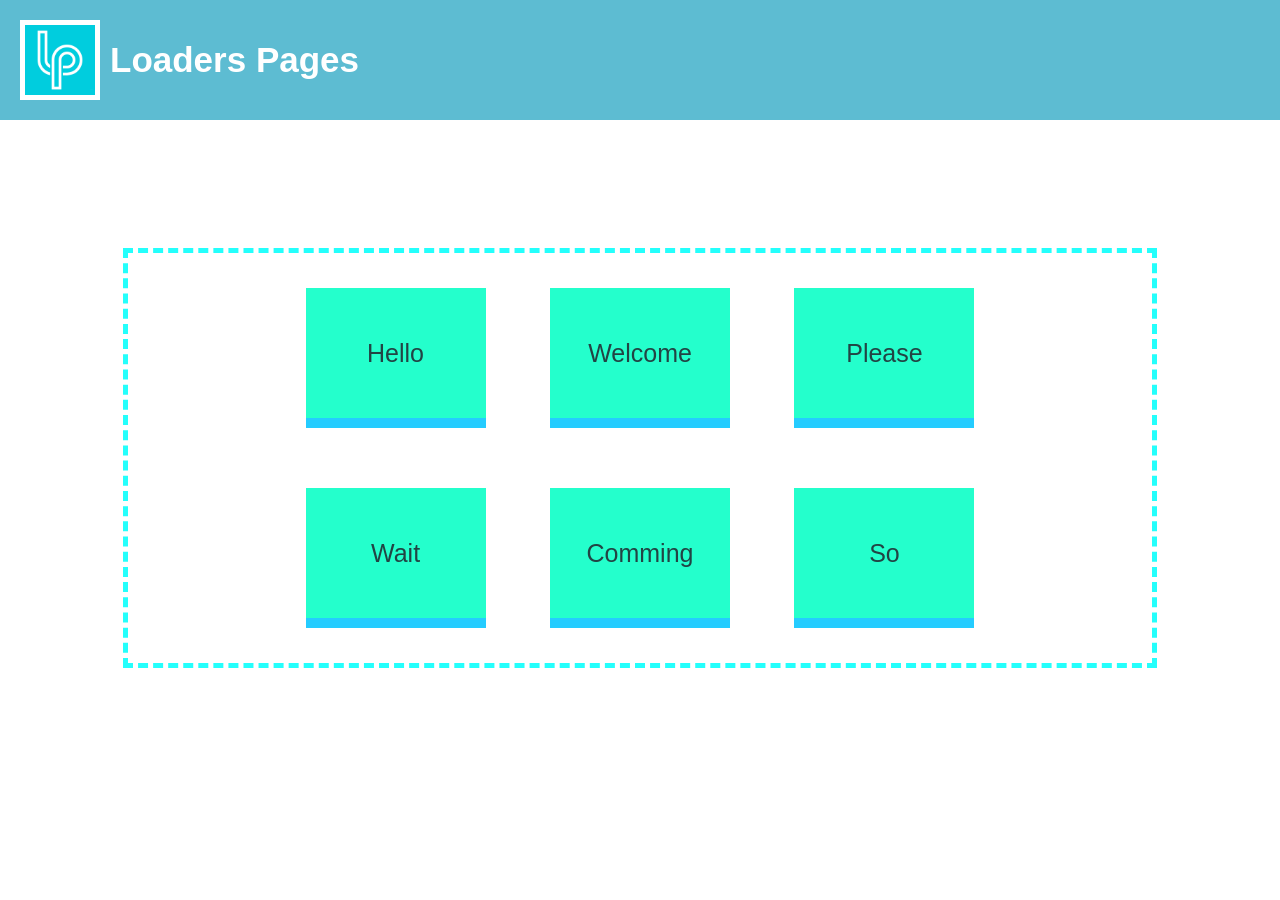
==== index.html @ d816f1e3 "more editing of home page" ====
<!DOCTYPE html>
<html>
<head>
	<meta charset="utf-8">
	<meta http-equiv="X-UA-Compatible" content="IE=edge">
	<title>Loaders Pages</title>
	<link rel="stylesheet" href="css/style.css">
	<link rel="icon" type="image/png" href="images/logo.png" />
</head>
<body>
	<header>
	  	<img src="images/logo.png" class="logo_img">
     <h2>Loaders Pages</h2>
	</header>
	<div class="container">
		<div class="box">
			<div class="img">Hello</div>
			<div class="img">Welcome</div>
			<div class="img">Please</div>
			<div class="img">Wait</div>
			<div class="img">Comming</div>
			<div class="img">So</div>
		</div>
	</div>
</body>
</html>
---- css/style.css ----
/* styling of body */
body {
	margin: 0;
	padding: 0;
	font-family: Arial;
	background: #fff;
}

/* styling of header */
header {
	width: auto;
	height: 100px;
	padding: 10px;
	background: #5dbcd2;
	overflow: auto;
	margin: 0;
}

/* styling of logo image */

header .logo_img {
	margin: 10px;
	height: 80px;
	width: auto;
	float: left;
	box-sizing: border-box;
	border: 5px solid #fff;
}

/* styling of heading of logo */

header h2 {
	font-size: 35px;
	color: #fff;
	float: left;
	line-height: 100px;
	margin: 0;
}

/* styling of container */

.container {
	width: 80%;
	border: 5px dashed #24fffc;
	padding: 0;
	text-align: center;
	margin: 10% auto;
}

.container .box{
  width:80%;
  padding:5px;
  margin:0 auto;
}

.container .box .img{
  width:180px;
  height:130px;
  margin:30px;
  color: #244;
  background:#24ffcc;
  font: 25px 'Arial';
  line-height: 130px;
  display:inline-block;
  border-bottom:10px solid #24ccff;
}
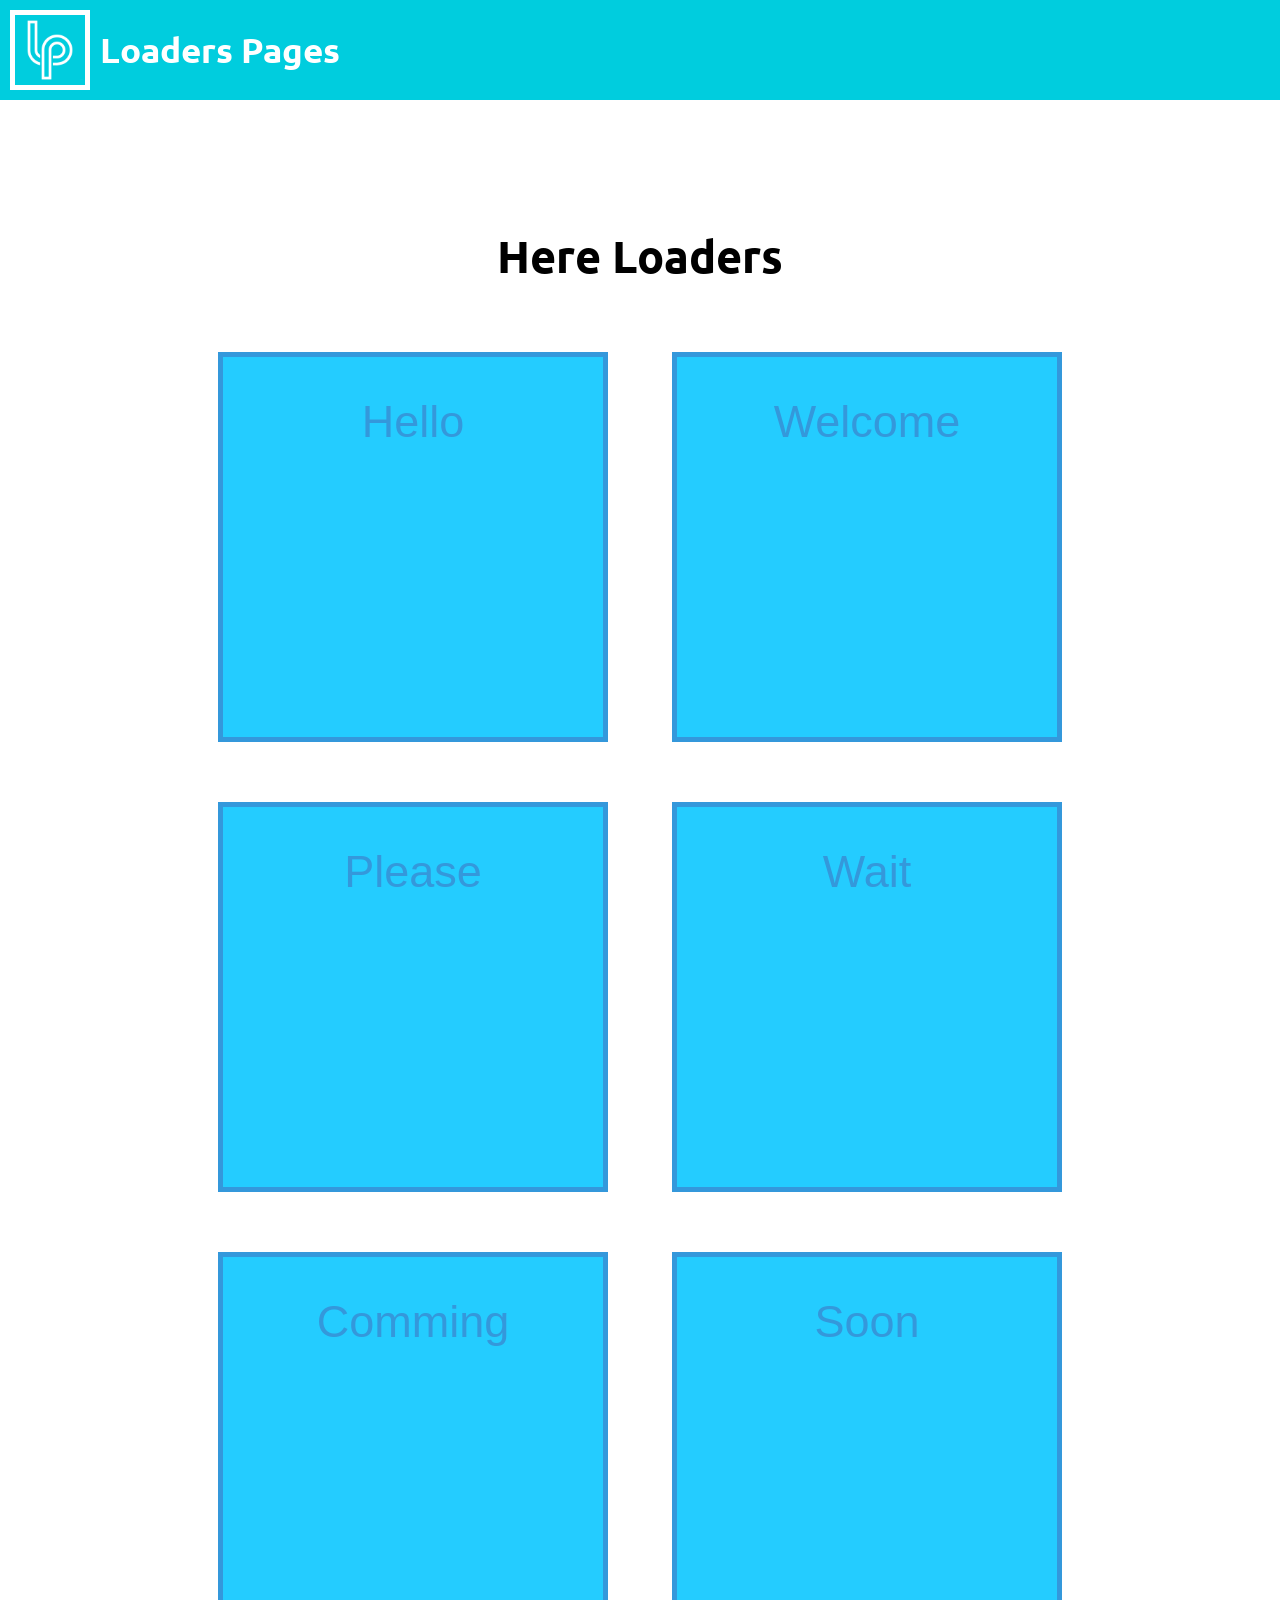
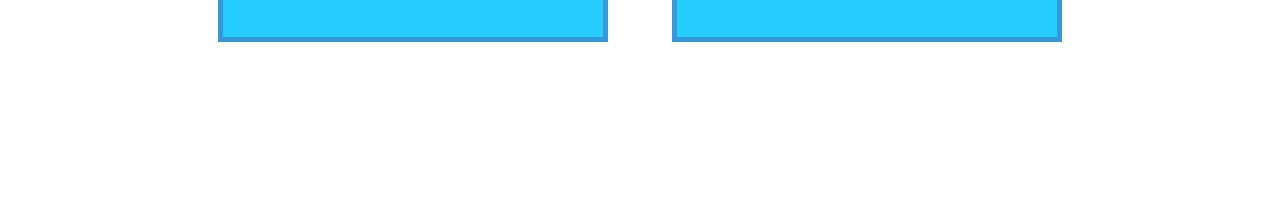
==== commit 65cb64a3: "Adjusting home page" ====
--- a/index.html
+++ b/index.html
@@ -5,6 +5,7 @@
 	<meta http-equiv="X-UA-Compatible" content="IE=edge">
 	<title>Loaders Pages</title>
 	<link rel="stylesheet" href="css/style.css">
+	<link rel="stylesheet" href="css/fonts/SedgwickAveDisplay-Regular.ttf">
 	<link rel="icon" type="image/png" href="images/logo.png" />
 </head>
 <body>
@@ -13,13 +14,14 @@
      <h2>Loaders Pages</h2>
 	</header>
 	<div class="container">
+		<h2 class="subtitle">Here Loaders</h2>
 		<div class="box">
-			<div class="img">Hello</div>
-			<div class="img">Welcome</div>
-			<div class="img">Please</div>
-			<div class="img">Wait</div>
-			<div class="img">Comming</div>
-			<div class="img">So</div>
+			<div class="loader">Hello</div>
+			<div class="loader">Welcome</div>
+			<div class="loader">Please</div>
+			<div class="loader">Wait</div>
+			<div class="loader">Comming</div>
+			<div class="loader">Soon</div>
 		</div>
 	</div>
 </body>
--- a/css/style.css
+++ b/css/style.css
@@ -1,8 +1,11 @@
+/* importing fonts */
+@import url('https://fonts.googleapis.com/css?family=Sedgwick+Ave+Display|Ubuntu');
+
 /* styling of body */
 body {
 	margin: 0;
 	padding: 0;
-	font-family: Arial;
+    font-family: 'Ubuntu', sans-serif;
 	background: #fff;
 }
 
@@ -10,8 +13,7 @@
 header {
 	width: auto;
 	height: 100px;
-	padding: 10px;
-	background: #5dbcd2;
+	background: #00CDDE;
 	overflow: auto;
 	margin: 0;
 }
@@ -41,26 +43,28 @@
 
 .container {
 	width: 80%;
-	border: 5px dashed #24fffc;
 	padding: 0;
 	text-align: center;
 	margin: 10% auto;
 }
 
-.container .box{
-  width:80%;
-  padding:5px;
-  margin:0 auto;
+.container .subtitle {
+	font-size: 45px
 }
 
-.container .box .img{
-  width:180px;
-  height:130px;
-  margin:30px;
-  color: #244;
-  background:#24ffcc;
-  font: 25px 'Arial';
+.container .box{
+  padding: 0;
+  margin: 0 auto;
+}
+
+.container .box .loader{
+  width: 380px;
+  height: 380px;
+  margin: 30px;
+  color: #3498db;
+  background: #24ccff;
+  font: 45px 'Arial';
   line-height: 130px;
-  display:inline-block;
-  border-bottom:10px solid #24ccff;
+  display: inline-block;
+  border: 5px solid #3498db;
 }
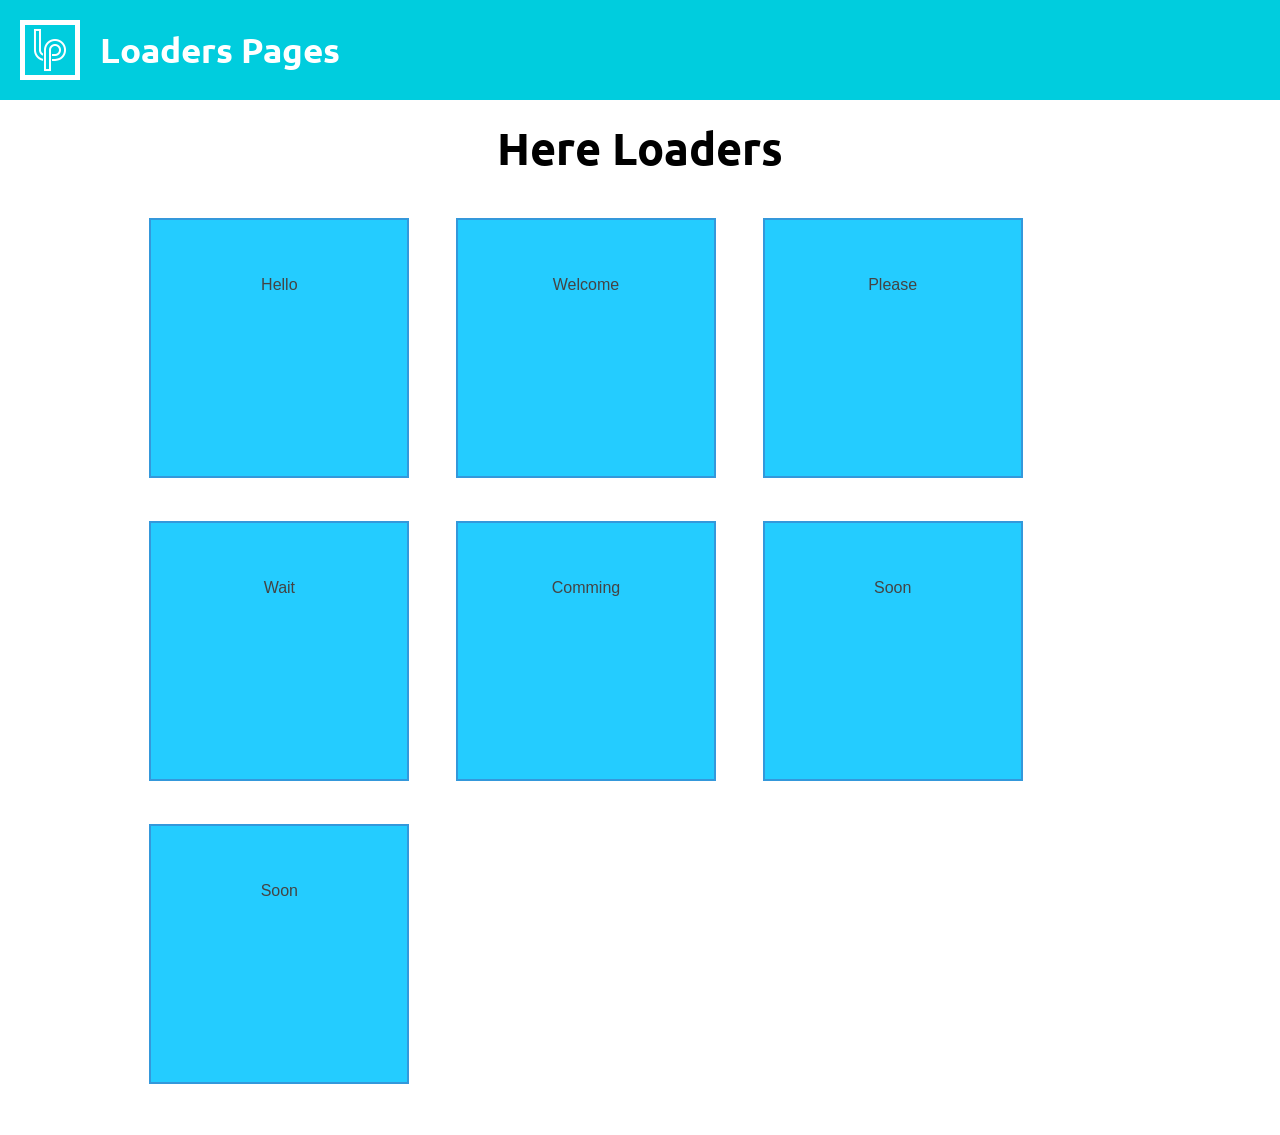
==== commit ca00e973: "styling the home page" ====
--- a/index.html
+++ b/index.html
@@ -16,12 +16,13 @@
 	<div class="container">
 		<h2 class="subtitle">Here Loaders</h2>
 		<div class="box">
-			<div class="loader">Hello</div>
-			<div class="loader">Welcome</div>
-			<div class="loader">Please</div>
-			<div class="loader">Wait</div>
-			<div class="loader">Comming</div>
-			<div class="loader">Soon</div>
+			<div class="loader">Hello   </div>
+			<div class="loader">Welcome </div>
+			<div class="loader">Please  </div>
+			<div class="loader">Wait    </div>
+			<div class="loader">Comming </div>
+			<div class="loader">Soon    </div>
+			<div class="loader">Soon    </div>
 		</div>
 	</div>
 </body>
--- a/css/style.css
+++ b/css/style.css
@@ -21,8 +21,8 @@
 /* styling of logo image */
 
 header .logo_img {
-	margin: 10px;
-	height: 80px;
+	margin: 20px;
+	height: 60px;
 	width: auto;
 	float: left;
 	box-sizing: border-box;
@@ -45,26 +45,33 @@
 	width: 80%;
 	padding: 0;
 	text-align: center;
-	margin: 10% auto;
+	margin: 0 auto 30px auto;
 }
 
 .container .subtitle {
-	font-size: 45px
+	font-size: 45px;
+	margin: 0;
+	padding: 20px;
 }
 
 .container .box{
   padding: 0;
+  width: 100%;
   margin: 0 auto;
+  text-align: left
 }
 
 .container .box .loader{
-  width: 380px;
-  height: 380px;
-  margin: 30px;
-  color: #3498db;
+  width: 25%;
+  height: calc(60vw / 3);
+  margin: calc(25% / 12);
+  color: #444;
   background: #24ccff;
-  font: 45px 'Arial';
+  font: 100% 'Arial';
+  text-align: center;
   line-height: 130px;
   display: inline-block;
-  border: 5px solid #3498db;
+  border: 2px solid #3498db;
+  box-sizing: border-box;
+  box-sizing: content-box;
 }
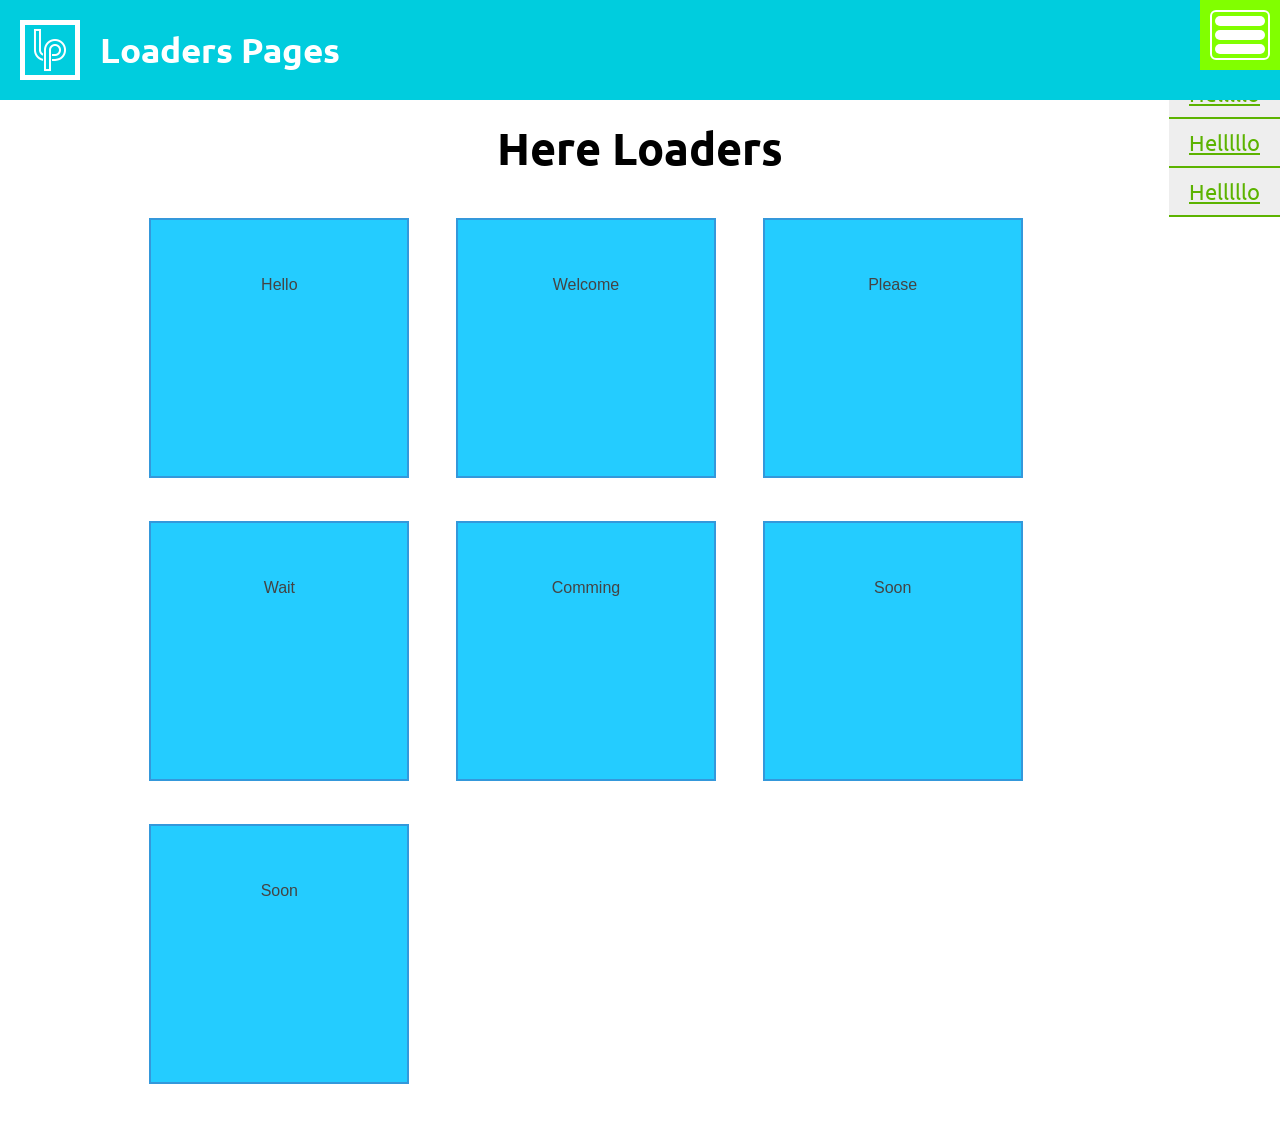
==== commit 791cad7e: "styling navbar" ====
--- a/index.html
+++ b/index.html
@@ -12,6 +12,24 @@
 	<header>
 	  	<img src="images/logo.png" class="logo_img">
      <h2>Loaders Pages</h2>
+     <nav>
+				<div class="menuBtn" onclick="showMenu()">
+					<div class="row"></div>
+					<div class="row"></div>
+					<div class="row"></div>
+				</div>
+				<ul class="list">
+					<li class="item">
+						<a class="link" href="#">Helllllo</a>
+					</li>
+					<li class="item">
+						<a class="link" href="#">Helllllo</a>
+					</li>
+					<li class="item">
+						<a class="link" href="#">Helllllo</a>
+					</li>
+				</ul>
+			</nav>
 	</header>
 	<div class="container">
 		<h2 class="subtitle">Here Loaders</h2>
@@ -25,5 +43,6 @@
 			<div class="loader">Soon    </div>
 		</div>
 	</div>
+	<script src="js/main.js"></script>
 </body>
 </html>
--- a/css/style.css
+++ b/css/style.css
@@ -39,6 +39,53 @@
 	margin: 0;
 }
 
+nav {
+		background: #81FF00;
+		height: 70px;
+		float: right;
+		margin: 0;
+	}
+	.menuBtn {
+		height: 50px;
+		margin: 10px;
+		width: 60px;
+		box-sizing: border-box;
+		border-radius: 6px;
+		border: 2px solid #fff;
+	}
+	
+	.menuBtn .row {
+		background: #fff;
+		height: 10px;
+		border-radius: 6px;
+		width: 50px;
+		margin: 4px auto;
+	}
+	
+	nav ul {
+		list-style-type: none;
+		padding: 0px;
+		margin: 0;
+		top: 70px;
+		right: 0;
+		z-index: -10;
+		background: #eee;
+		transition: all .5s ease-out;
+		position:absolute;
+	}
+	nav ul li {
+		padding: 10px 20px;
+		border-bottom: 2px solid #5CB300
+	}
+
+
+	nav ul li .link {
+		padding: 0px;
+		font-size: 22px;
+		color: #5cb300;
+		text-decoration: underline;
+	}
+
 /* styling of container */
 
 .container {
@@ -74,4 +121,5 @@
   border: 2px solid #3498db;
   box-sizing: border-box;
   box-sizing: content-box;
-}+}
+
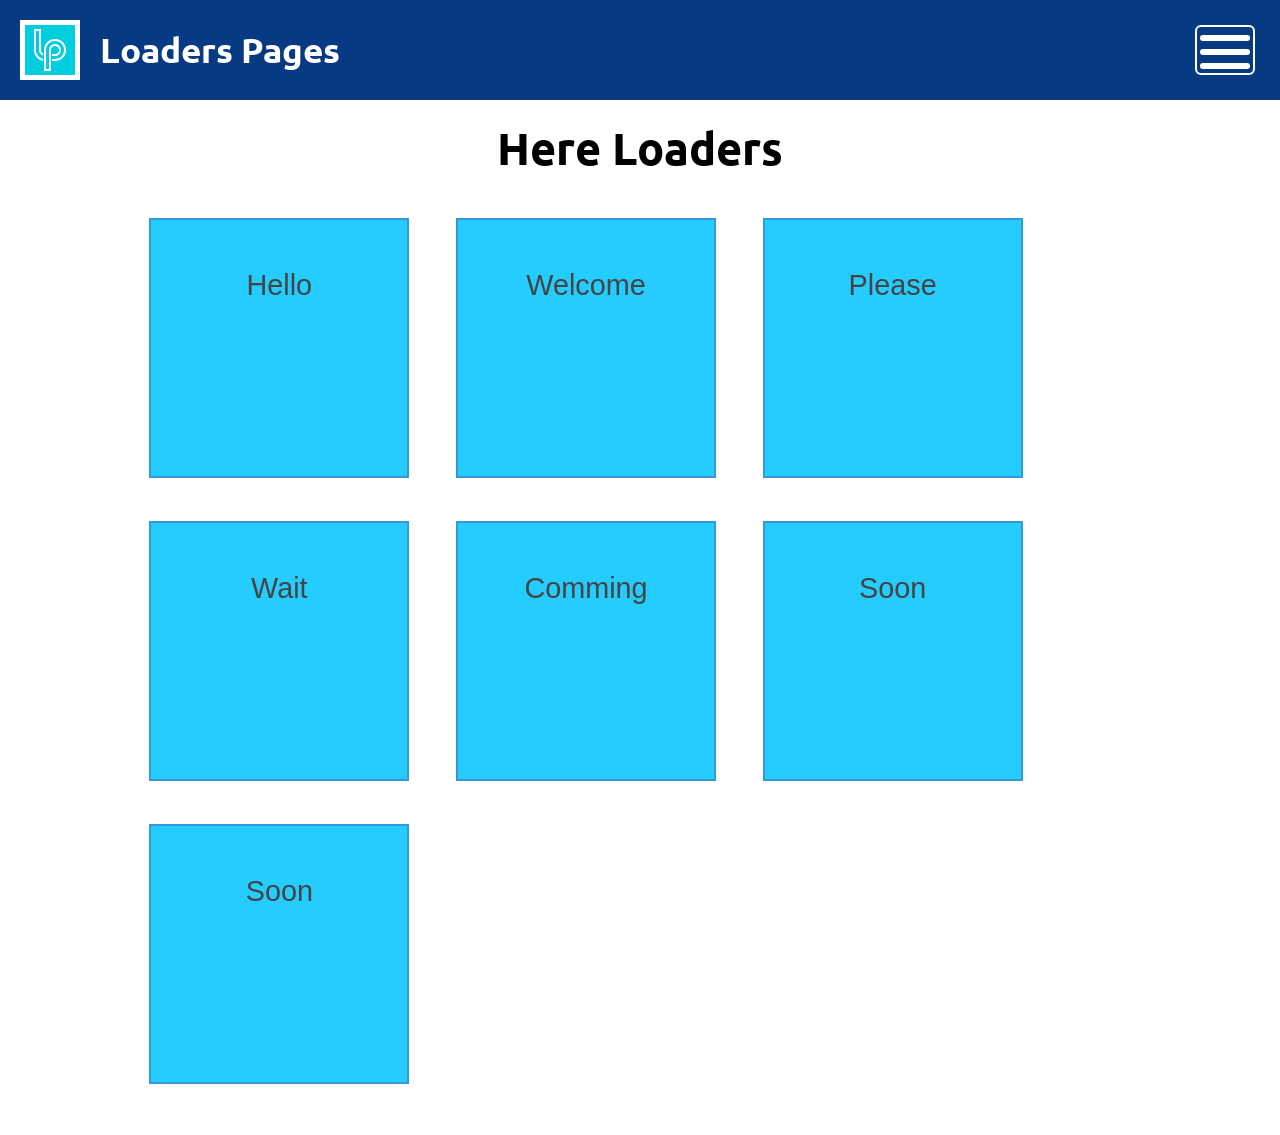
==== commit f99ac531: "adding responsive to home page" ====
--- a/index.html
+++ b/index.html
@@ -2,6 +2,7 @@
 <html>
 <head>
 	<meta charset="utf-8">
+	<meta name="viewport" content="width=device-width ,initial-scale=1.0">
 	<meta http-equiv="X-UA-Compatible" content="IE=edge">
 	<title>Loaders Pages</title>
 	<link rel="stylesheet" href="css/style.css">
--- a/css/style.css
+++ b/css/style.css
@@ -1,24 +1,27 @@
-/* importing fonts */
+/* importing of fonts */
+
 @import url('https://fonts.googleapis.com/css?family=Sedgwick+Ave+Display|Ubuntu');
 
-/* styling of body */
+/* styling body */
+
 body {
 	margin: 0;
 	padding: 0;
-    font-family: 'Ubuntu', sans-serif;
+	font-family: 'Ubuntu', sans-serif;
 	background: #fff;
 }
 
-/* styling of header */
+/* styling header */
+
 header {
 	width: auto;
 	height: 100px;
-	background: #00CDDE;
+	background: #083A84;
 	overflow: auto;
 	margin: 0;
 }
 
-/* styling of logo image */
+/* styling logo image */
 
 header .logo_img {
 	margin: 20px;
@@ -29,7 +32,7 @@
 	border: 5px solid #fff;
 }
 
-/* styling of heading of logo */
+/* styling heading of logo */
 
 header h2 {
 	font-size: 35px;
@@ -39,54 +42,59 @@
 	margin: 0;
 }
 
+/* styling navbar */
+
 nav {
-		background: #81FF00;
+		background: inherit;
 		height: 70px;
 		float: right;
-		margin: 0;
-	}
-	.menuBtn {
+		margin: 15px;
+}
+
+/* styling button of menu */
+
+.menuBtn {
 		height: 50px;
 		margin: 10px;
 		width: 60px;
 		box-sizing: border-box;
 		border-radius: 6px;
 		border: 2px solid #fff;
-	}
-	
-	.menuBtn .row {
+}
+.menuBtn .row {
 		background: #fff;
-		height: 10px;
+		height: 6px;
 		border-radius: 6px;
 		width: 50px;
-		margin: 4px auto;
-	}
+		margin: 8px auto;
+}
 	
-	nav ul {
+/* styling list (in navbar) */
+	
+nav ul {
 		list-style-type: none;
 		padding: 0px;
 		margin: 0;
-		top: 70px;
+		top: 0px;
 		right: 0;
+		opacity: 0;
 		z-index: -10;
-		background: #eee;
+		background: #083A84;
 		transition: all .5s ease-out;
 		position:absolute;
-	}
-	nav ul li {
+}
+nav ul li {
 		padding: 10px 20px;
-		border-bottom: 2px solid #5CB300
-	}
-
-
-	nav ul li .link {
+		border-bottom: 2px solid #fff
+}
+nav ul li .link {
 		padding: 0px;
 		font-size: 22px;
-		color: #5cb300;
+		color: #fff;
 		text-decoration: underline;
-	}
+}
 
-/* styling of container */
+/* styling container */
 
 .container {
 	width: 80%;
@@ -95,31 +103,30 @@
 	margin: 0 auto 30px auto;
 }
 
+/* styling subtitle of container */
+
 .container .subtitle {
 	font-size: 45px;
 	margin: 0;
 	padding: 20px;
 }
-
 .container .box{
   padding: 0;
   width: 100%;
   margin: 0 auto;
   text-align: left
 }
-
 .container .box .loader{
   width: 25%;
   height: calc(60vw / 3);
   margin: calc(25% / 12);
   color: #444;
   background: #24ccff;
-  font: 100% 'Arial';
+  font: 180% 'Arial';
   text-align: center;
   line-height: 130px;
   display: inline-block;
   border: 2px solid #3498db;
   box-sizing: border-box;
   box-sizing: content-box;
-}
-
+}
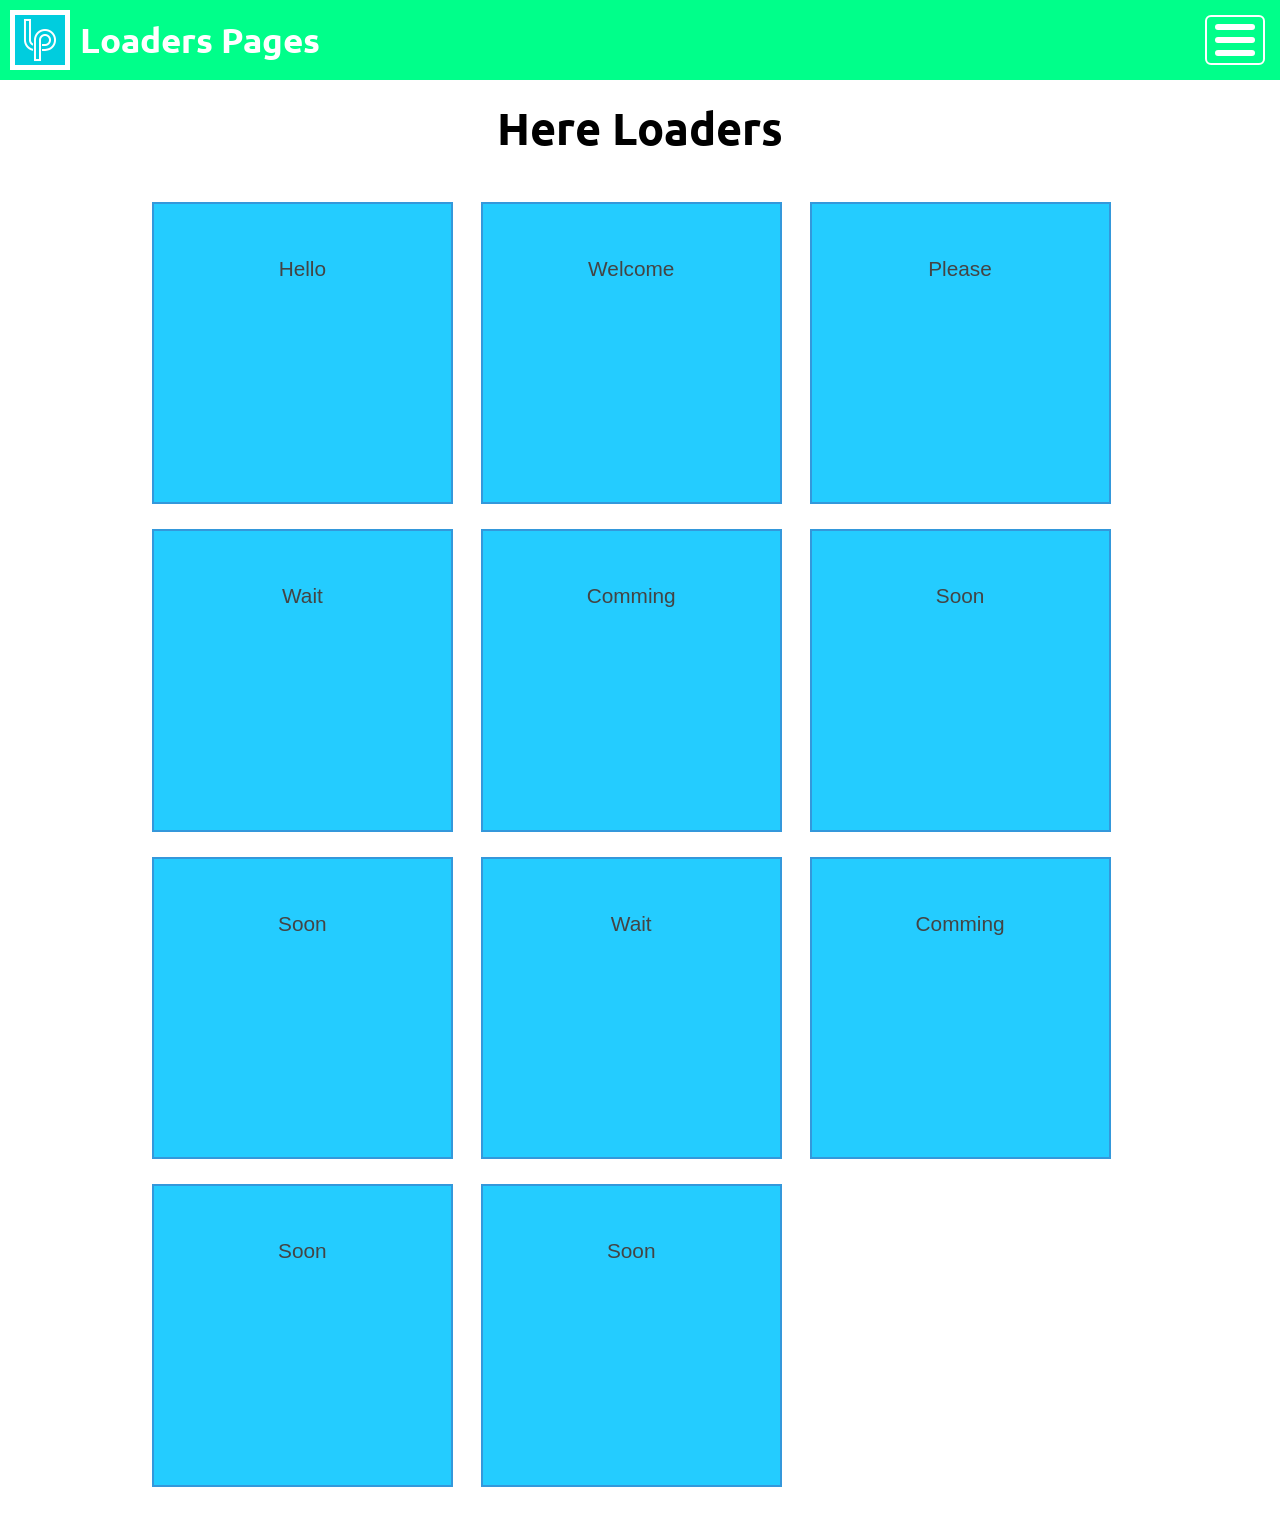
==== commit dff6e655: "adjusting home page" ====
--- a/index.html
+++ b/index.html
@@ -6,6 +6,7 @@
 	<meta http-equiv="X-UA-Compatible" content="IE=edge">
 	<title>Loaders Pages</title>
 	<link rel="stylesheet" href="css/style.css">
+	<link rel="stylesheet" href="css/style-resp.css">
 	<link rel="stylesheet" href="css/fonts/SedgwickAveDisplay-Regular.ttf">
 	<link rel="icon" type="image/png" href="images/logo.png" />
 </head>
@@ -21,13 +22,13 @@
 				</div>
 				<ul class="list">
 					<li class="item">
-						<a class="link" href="#">Helllllo</a>
+						<a class="link" href="#">About</a>
 					</li>
 					<li class="item">
-						<a class="link" href="#">Helllllo</a>
+						<a class="link" href="#">Contact Us</a>
 					</li>
 					<li class="item">
-						<a class="link" href="#">Helllllo</a>
+						<a class="link" href="#">Terms and Conditions</a>
 					</li>
 				</ul>
 			</nav>
@@ -42,6 +43,10 @@
 			<div class="loader">Comming </div>
 			<div class="loader">Soon    </div>
 			<div class="loader">Soon    </div>
+			<div class="loader">Wait    </div>
+			<div class="loader">Comming </div>
+			<div class="loader">Soon    </div>
+			<div class="loader">Soon    </div>
 		</div>
 	</div>
 	<script src="js/main.js"></script>
--- a/css/style.css
+++ b/css/style.css
@@ -15,8 +15,8 @@
 
 header {
 	width: auto;
-	height: 100px;
-	background: #083A84;
+	height: 80px;
+	background: #00FF8A;
 	overflow: auto;
 	margin: 0;
 }
@@ -24,7 +24,7 @@
 /* styling logo image */
 
 header .logo_img {
-	margin: 20px;
+	margin: 10px;
 	height: 60px;
 	width: auto;
 	float: left;
@@ -38,7 +38,7 @@
 	font-size: 35px;
 	color: #fff;
 	float: left;
-	line-height: 100px;
+	line-height: 80px;
 	margin: 0;
 }
 
@@ -48,7 +48,7 @@
 		background: inherit;
 		height: 70px;
 		float: right;
-		margin: 15px;
+		margin: 5px;
 }
 
 /* styling button of menu */
@@ -65,8 +65,8 @@
 		background: #fff;
 		height: 6px;
 		border-radius: 6px;
-		width: 50px;
-		margin: 8px auto;
+		width: 40px;
+		margin: 7px auto;
 }
 	
 /* styling list (in navbar) */
@@ -78,10 +78,10 @@
 		top: 0px;
 		right: 0;
 		opacity: 0;
-		z-index: -10;
-		background: #083A84;
+		background: #00dd8a;
 		transition: all .5s ease-out;
 		position:absolute;
+		z-index: -1;
 }
 nav ul li {
 		padding: 10px 20px;
@@ -91,7 +91,7 @@
 		padding: 0px;
 		font-size: 22px;
 		color: #fff;
-		text-decoration: underline;
+		text-decoration: none;
 }
 
 /* styling container */
@@ -101,6 +101,7 @@
 	padding: 0;
 	text-align: center;
 	margin: 0 auto 30px auto;
+	transition: all .5s ease-out;
 }
 
 /* styling subtitle of container */
@@ -111,18 +112,18 @@
 	padding: 20px;
 }
 .container .box{
-  padding: 0;
+  padding: 0 0 20px 0;
   width: 100%;
   margin: 0 auto;
   text-align: left
 }
 .container .box .loader{
-  width: 25%;
-  height: calc(60vw / 3);
-  margin: calc(25% / 12);
+  width: 29%;
+  height: calc(70vw / 3);
+  margin: calc(29% / 12) 0 0 calc(28% / 12);
   color: #444;
   background: #24ccff;
-  font: 180% 'Arial';
+  font: 130% 'Arial';
   text-align: center;
   line-height: 130px;
   display: inline-block;
--- a/css/style-resp.css
+++ b/css/style-resp.css
@@ -0,0 +1,22 @@
+@media only screen and (max-width:770px){
+	header h2 {
+		display: none;
+	}
+
+	nav ul li {
+		padding: 10px 20px;
+		border-bottom: 2px solid #fff;
+		width: calc(100vw - 40px);
+	}
+
+	.container {
+		width: 95%;
+		margin: auto;
+	}
+	
+	.container .box .loader{
+	  width: 30%;
+	  height: calc(85vw / 3);
+	  margin: 2% 0 0 1%;
+	}
+}
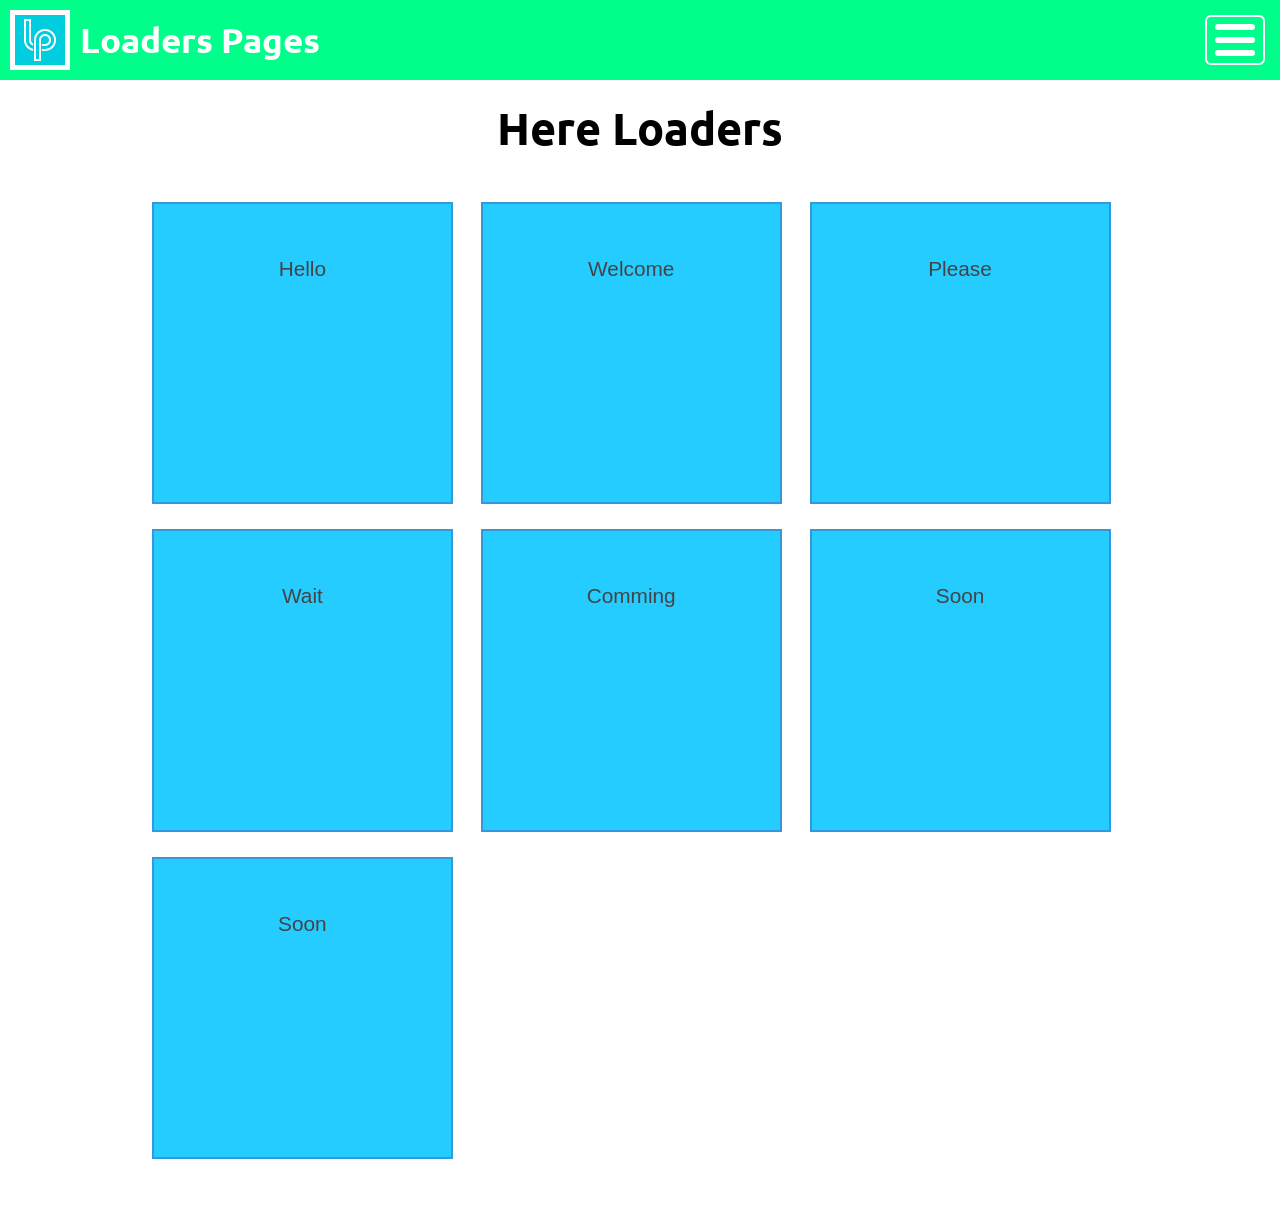
==== commit 5e28c124: "some editing readme ,style and index files." ====
--- a/index.html
+++ b/index.html
@@ -43,11 +43,6 @@
 			<div class="loader">Comming </div>
 			<div class="loader">Soon    </div>
 			<div class="loader">Soon    </div>
-			<div class="loader">Wait    </div>
-			<div class="loader">Comming </div>
-			<div class="loader">Soon    </div>
-			<div class="loader">Soon    </div>
-		</div>
 	</div>
 	<script src="js/main.js"></script>
 </body>
--- a/css/style-resp.css
+++ b/css/style-resp.css
@@ -17,6 +17,6 @@
 	.container .box .loader{
 	  width: 30%;
 	  height: calc(85vw / 3);
-	  margin: 2% 0 0 1%;
+	  margin: 2px 0 0 1px;
 	}
 }
